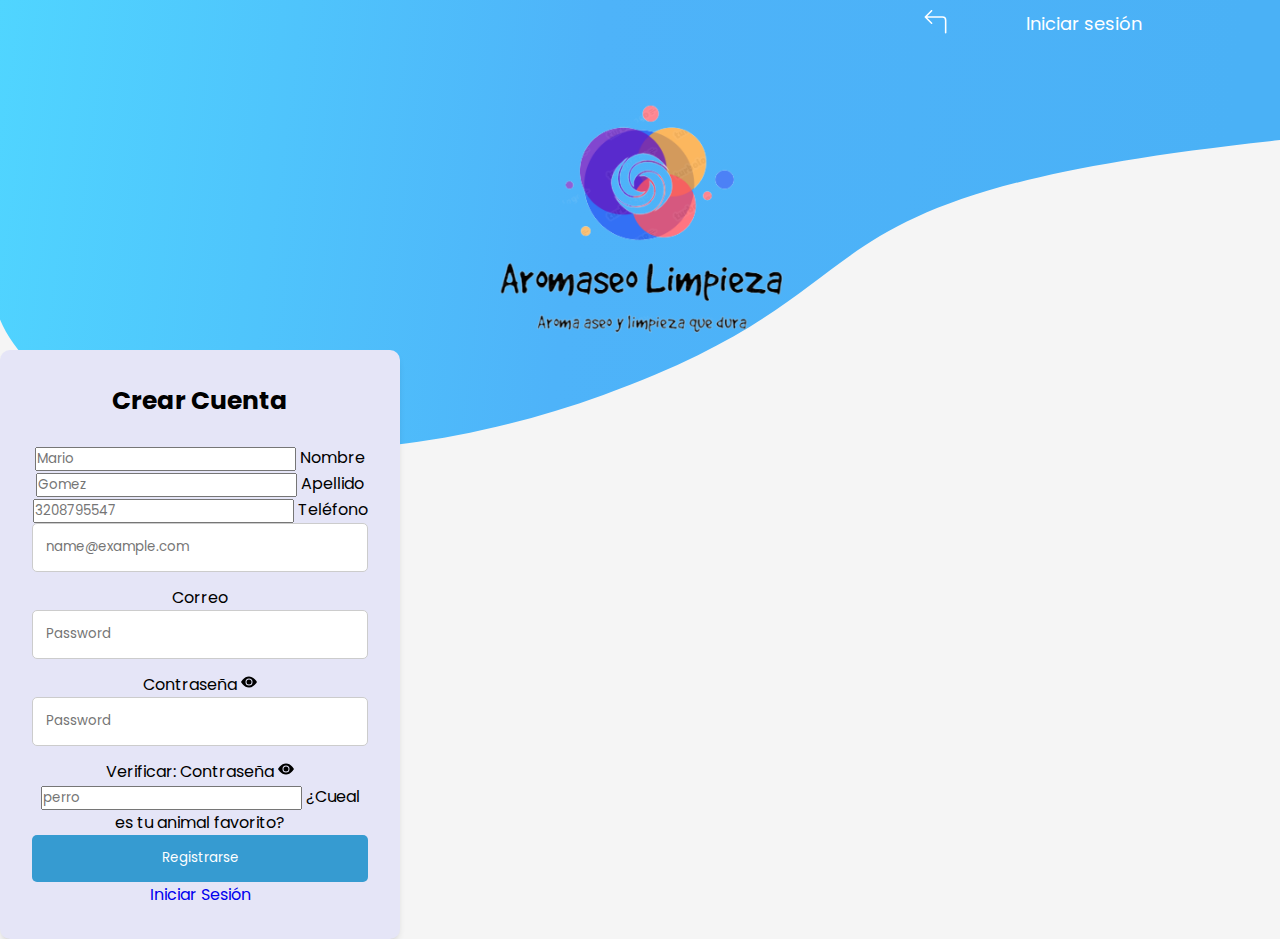
==== vista/html/crearCuenta.html @ fdadb564 "Primer commit" ====
<!DOCTYPE html>
<html lang="es">

<head>
    <meta charset="UTF-8">
    <meta name="viewport" content="width=device-width, initial-scale=1.0">
    <link rel="stylesheet" href="../css/formularios.css">
    <link rel="stylesheet" href="../../node_modules/bootstrap/dist/css/bootstrap.min.css">
    <link rel="stylesheet" href="../../node_modules/bootstrap-icons/font/bootstrap-icons.min.css">
    <link rel="shortcut icon" href="../img/index/lg.png">
    <title>Crear Cuenta</title>
</head>

<body>
    <header>
        <div class="menu container">
            <a href="#" class="logo"></a>
            <input type="checkbox" id="menu">
            <label for="menu">
                <img src="../img/index/menu.png" alt="">
            </label>
            <br><br>
            <nav class="navbar">
                <ul>
                    <li>
                        <a href="index.html">
                            <svg xmlns="http://www.w3.org/2000/svg" width="25" height="25" fill="currentColor"
                                class="bi bi-arrow-90deg-left" viewBox="0 0 16 16">
                                <path fill-rule="evenodd"
                                    d="M1.146 4.854a.5.5 0 0 1 0-.708l4-4a.5.5 0 1 1 .708.708L2.707 4H12.5A2.5 2.5 0 0 1 15 6.5v8a.5.5 0 0 1-1 0v-8A1.5 1.5 0 0 0 12.5 5H2.707l3.147 3.146a.5.5 0 1 1-.708.708z" />
                            </svg>
                        </a>
                    </li>
                    <li><a href="login.html">Iniciar sesión</a></li>
                </ul>
            </nav>
        </div>
        <div class="header-content container">
            <img src="../img/index/logo.png" alt="">
        </div>
    </header>

    <div class="d-flex justify-content-center">
        <div class="form">
            <form action="../../modelo/index/crearCuenta.php" method="post" onsubmit="return validar();">
                <h1 class="form_title">Crear Cuenta</h1>

                <div class="form-floating mb-3">
                    <input type="text" class="form-control"  id="nombre" name="nombre" placeholder="Mario" autocomplete="name">
                    <label for="nombre">Nombre</label>
                </div>

                <div class="form-floating mb-3">
                    <input type="text" class="form-control"  id="apellido" name="apellido" placeholder="Gomez" autocomplete="name">
                    <label for="apellido">Apellido</label>
                </div>

                <div class="form-floating mb-4">
                    <input type="tel" class="form-control"  id="telefono" name="telefono" placeholder="3208795547" autocomplete="tel">
                    <label for="telefono">Teléfono</label>
                </div>

                <div class="form-floating mb-3">
                    <input type="email" class="form-control"  id="correo" name="correo" placeholder="name@example.com"
                        autocomplete="email">
                    <label for="correo">Correo</label>
                </div>

                <div class="form-floating mb-4 position-relative">
                    <input type="password" class="form-control"  id="contraseña" name="contrasena" placeholder="Password" autocomplete="new-password">
                    <label for="contraseña">Contraseña</label>
                    <i id="togglePassword" class="position-absolute top-50 translate-middle-y end-0 me-3" style="cursor: pointer;"><svg xmlns="http://www.w3.org/2000/svg" width="16" height="16" fill="currentColor" class="bi bi-eye-fill" viewBox="0 0 16 16">
                        <path d="M10.5 8a2.5 2.5 0 1 1-5 0 2.5 2.5 0 0 1 5 0"/>
                        <path d="M0 8s3-5.5 8-5.5S16 8 16 8s-3 5.5-8 5.5S0 8 0 8m8 3.5a3.5 3.5 0 1 0 0-7 3.5 3.5 0 0 0 0 7"/>
                      </svg></i>
                </div>
                

                <div class="form-floating mb-4 position-relative">
                    <input type="password" class="form-control" id="contraVerificada" name="contrasenaDos" placeholder="Password"
                        autocomplete="new-password">
                    <label for="contraVerificada">Verificar: Contraseña</label>
                    <i id="verContra" class="position-absolute top-50 translate-middle-y end-0 me-3" style="cursor: pointer;"><svg xmlns="http://www.w3.org/2000/svg" width="16" height="16" fill="currentColor" class="bi bi-eye-fill" viewBox="0 0 16 16">
                        <path d="M10.5 8a2.5 2.5 0 1 1-5 0 2.5 2.5 0 0 1 5 0"/>
                        <path d="M0 8s3-5.5 8-5.5S16 8 16 8s-3 5.5-8 5.5S0 8 0 8m8 3.5a3.5 3.5 0 1 0 0-7 3.5 3.5 0 0 0 0 7"/>
                      </svg></i>
                </div>

                <div class="form-floating mb-3">
                    <input type="text" class="form-control"  id="pregunta" name="respuesta" placeholder="perro" autocomplete="name">
                    <label for="pregunta">¿Cueal es tu animal favorito?</label>
                </div>

                <input type="hidden" class="form-control" name="rol" value="cliente">

                <div class="d-grid gap-2 col-12 mx-auto mb-3">
                    <button class="btn btn-primary" name="registro" type="submit">Registrarse</button>
                </div>

                <p><a class="link-opacity-75" href="login.html">Iniciar Sesión</a></p>
            </form>
        </div>
    </div>

    <script src="../../node_modules/sweetalert2/dist/sweetalert2.all.js"></script>
    <script src="../../controlador/index/crearCuenta.js"></script>
    <script src="../../node_modules/bootstrap/dist/js/bootstrap.min.js"></script>
    <script src="../../node_modules/bootstrap/dist/js/bootstrap.bundle.min.js"></script>
</body>

</html>
---- vista/css/formularios.css ----
@import url("https://fonts.googleapis.com/css2?family=Poppins:wght@300;500;600&display=swap");

* {
  margin: 0;
  padding: 0;
  box-sizing: border-box;
  text-decoration: none;
  list-style: none;
  font-family: "Poppins", sans-serif;
}

html {
  scroll-behavior: smooth;
}

body {
  background-color: #f5f5f5;
}

header {
  background-image: url(../img/index/fondo.svg);
  background-position: center bottom;
  background-repeat: no-repeat;
  background-size: cover;
  min-height: 50vh;
  display: flex;
  align-items: center;
}

.container {
  max-width: 1100px;
  margin: 0 auto;
}

.menu {
  position: absolute;
  top: 0;
  left: 0;
  right: 0;
  display: flex;
  align-items: center;
  justify-content: space-between;
  z-index: 1000;
}

.menu .logo {
  font-weight: 700;
  font-size: 25px;
  color: #fff;
}

.menu .navbar ul li {
  position: relative;
  float: left;
}

.menu .navbar ul li a {
  font-size: 18px;
  padding: 10px 30px;
  color: #fff;
  border-radius: 25px;
  display: block;
  text-decoration: none;
  margin-right: 1em;
}

.menu .navbar ul li a:hover {
  background-color: #369bd1;
}

#menu {
  display: none;
}

.menu-icono {
  width: 25px;
}

.menu label {
  cursor: pointer;
  display: none;
}

.header-content {
  display: flex;
  justify-content: center;
  align-items: center;
  min-height: 50vh;
}

.header-content img {
  width: 350px;
  height: auto;
}

.form {
  background: #e5e5f7;
  margin-top: -100px;
  width: 90%;
  max-width: 400px;
  padding: 2em;
  border-radius: 10px;
  box-shadow: 0 5px 10px -5px rgba(0, 0, 0, 0.3);
  text-align: center;
}

.form_title {
  font-size: 25px;
  margin-bottom: 1em;
}

.form input[type="email"],
.form input[type="password"] {
  width: 100%;
  padding: 1em;
  margin-bottom: 1em;
  border: 1px solid #ccc;
  border-radius: 5px;
  box-sizing: border-box;
}

.form input[type="email"]:focus,
.form input[type="password"]:focus {
  outline: none;
  border-color: #369bd1;
}

.form button {
  width: 100%;
  padding: 1em;
  background-color: #369bd1;
  color: #fff;
  border: none;
  border-radius: 5px;
  cursor: pointer;
  transition: background-color 0.3s ease;
}

.form button:hover {
  background-color: #2679a8;
}

@media all and (max-width: 991px) {

  .menu {
    padding: 20px;
    margin-left: 70%;
  }

  .menu label {
    display: initial;
  }

  .menu .navbar {
    position: absolute;
    top: 100%;
    left: 0;
    right: 0;
    background-color: #148afa;
    display: none;
    flex-direction: column;
  }

  .menu .navbar ul li {
    width: 100%;
  }

  #menu:checked ~ .navbar {
    display: flex;
  }

  header {
    height: 0vh;
    padding: 200px 0px;
    background-position: center;
  }

  .header-content {
    flex-direction: column;
    text-align: center;
    align-items: center;
    padding: 0px 3px;
  }

  .content {
    padding: 0px;
  }

  .header-content img {
    width: 300px;
  }

}
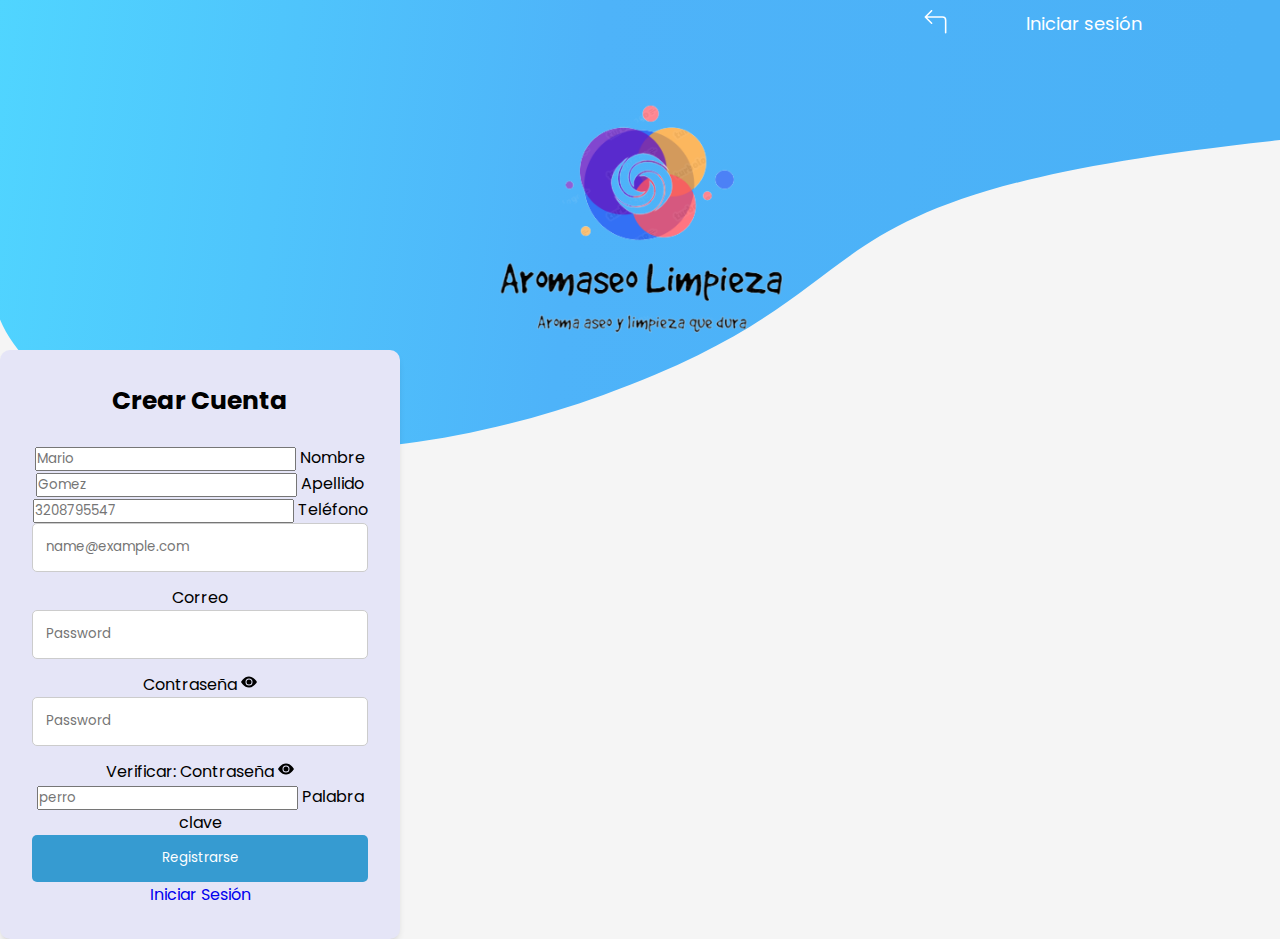
==== commit 8b443f5d: "pasos finales" ====
--- a/vista/html/crearCuenta.html
+++ b/vista/html/crearCuenta.html
@@ -88,7 +88,7 @@
 
                 <div class="form-floating mb-3">
                     <input type="text" class="form-control"  id="pregunta" name="respuesta" placeholder="perro" autocomplete="name">
-                    <label for="pregunta">¿Cueal es tu animal favorito?</label>
+                    <label for="pregunta">Palabra clave</label>
                 </div>
 
                 <input type="hidden" class="form-control" name="rol" value="cliente">
